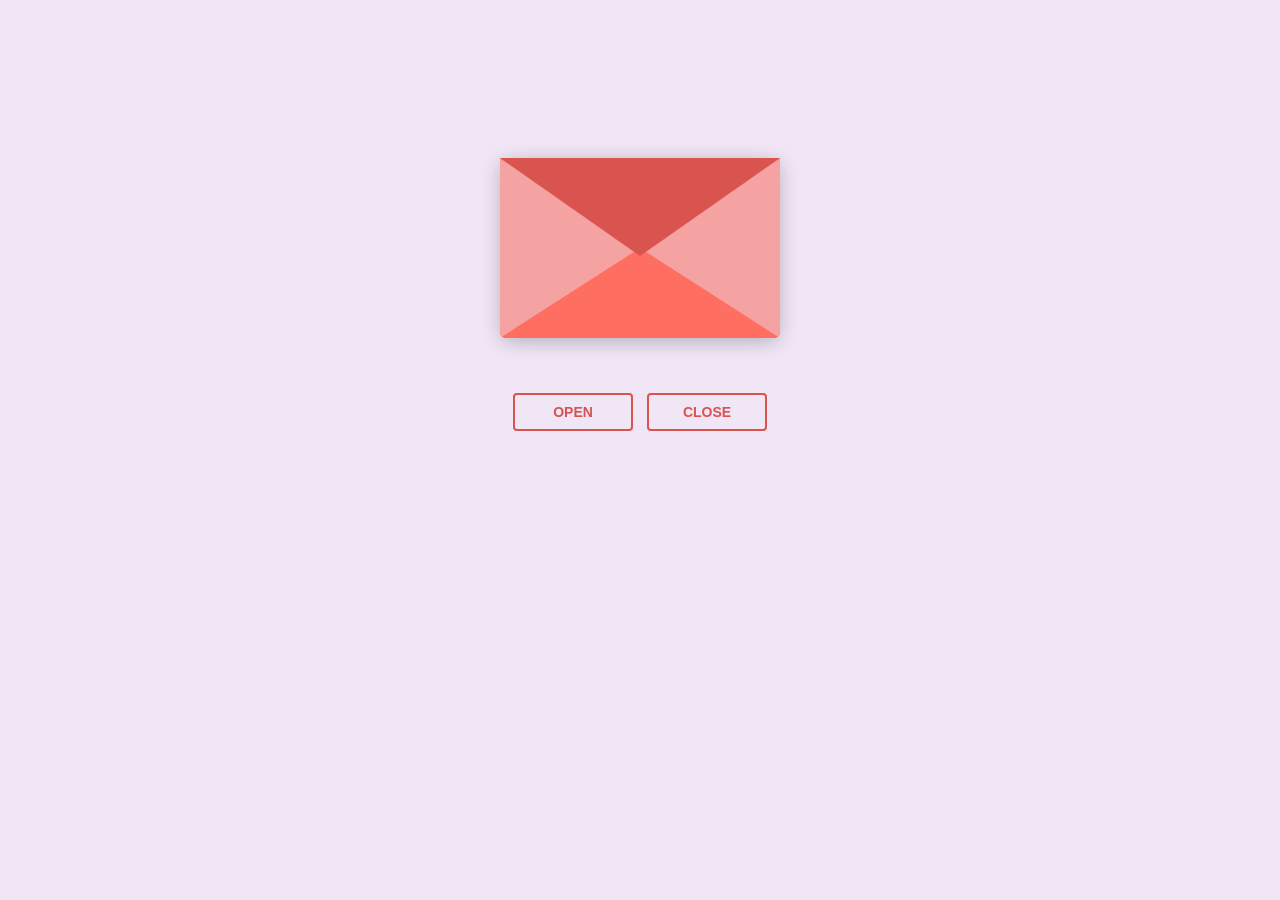
==== index.html @ cf6dc600 "Update index.html" ====
<!DOCTYPE html>
<html lang="en">
  <head>
    <meta charset="UTF-8" />
    <title>Sorry letter for Bala💓</title>
    <link rel="preconnect" href="https://fonts.googleapis.com" />
    <link rel="preconnect" href="https://fonts.gstatic.com" crossorigin />
    <link
      href="https://fonts.googleapis.com/css2?family=Dancing+Script:wght@400..700&display=swap"
      rel="stylesheet" />
    <link rel="stylesheet" href="style.css" />
  </head>
  <body>
    <!-- tiktok meowish -->
    <div class="envlope-wrapper">
      <div id="envelope" class="close">
        <div class="front flap"></div>
        <div class="front pocket"></div>
        <div class="letter">
          <div class="words line1">To: Mau</div>
          <div class="words line2">I didn't mean to hurt u😞</div>
          <div class="words line3">Please forgive me🥺</div>
          <div class="words line4">I'm sorry bala😘❤️</div>
        </div>
        <div class="hearts">
          <div class="heart a1"></div>
          <div class="heart a2"></div>
          <div class="heart a3"></div>
        </div>
      </div>
    </div>
    <div class="reset">
      <button id="open">Open</button>
      <button id="reset">Close</button>
    </div>

    <script src="https://cdnjs.cloudflare.com/ajax/libs/jquery/3.5.1/jquery.min.js"></script>
    <script src="script.js"></script>
  </body>
</html>
---- style.css ----
#envelope {
  position: relative;
  width: 280px;
  height: 180px;
  border-bottom-left-radius: 6px;
  border-bottom-right-radius: 6px;
  margin-left: auto;
  margin-right: auto;
  top: 150px;
  background-color: #d9534f; /* Warm romantic red */
  box-shadow: 0 4px 20px rgba(0, 0, 0, 0.2);
}

.front {
  position: absolute;
  width: 0;
  height: 0;
  z-index: 3;
}

.flap {
  border-left: 140px solid transparent;
  border-right: 140px solid transparent;
  border-bottom: 82px solid transparent;
  /* a little smaller */
  border-top: 98px solid #d9534f; /* Same romantic red */
  /* a little larger */
  transform-origin: top;
  pointer-events: none;
}

.pocket {
  border-left: 140px solid #f5a3a2; /* Soft pinkish red for the pocket */
  border-right: 140px solid #f5a3a2;
  border-bottom: 90px solid #ff6f61; /* Lighter romantic red */
  border-top: 90px solid transparent;
  border-bottom-left-radius: 6px;
  border-bottom-right-radius: 6px;
}

.letter {
  position: relative;
  background-color: #fff;
  width: 90%;
  margin-left: auto;
  margin-right: auto;
  height: 90%;
  top: 5%;
  border-radius: 6px;
  box-shadow: 0 2px 26px rgba(0, 0, 0, 0.12);
  font-family: "Dancing Script, cursive,Arial, sans-serif";
}

.letter:after {
  content: "";
  position: absolute;
  top: 0;
  bottom: 0;
  left: 0;
  right: 0;
}

.words {
  position: absolute;
  left: 10%;
  width: 80%;
  height: 14%;
  background-color: #ffe6e6; /* Light romantic tone */
}

.words.line1 {
  top: 10%;
  font-size: 0.5rem;
  width: 20%;
  height: 7%;
  font-size: 0.7rem;
}

.words.line2 {
  top: 30%;
  text-align: center;
  font-size: 1.1rem;
}

.words.line3 {
  top: 50%;
  font-size: 1.1rem;
  text-align: center;
}

.words.line4 {
  top: 70%;
  font-size: 1.1rem;
  text-align: center;
}

.open .flap {
  transform: rotateX(180deg);
  transition: transform 0.4s ease, z-index 0.6s;
  z-index: 1;
}

.close .flap {
  transform: rotateX(0deg);
  transition: transform 0.4s 0.6s ease, z-index 1s;
  z-index: 5;
}

.close .letter {
  transform: translateY(0px);
  transition: transform 0.4s ease, z-index 1s;
  z-index: 1;
}

.open .letter {
  transform: translateY(-100px);
  transition: transform 0.4s 0.6s ease, z-index 0.6s;
  z-index: 2;
}

.hearts {
  position: absolute;
  top: 90px;
  left: 0;
  right: 0;
  z-index: 2;
}

.heart {
  position: absolute;
  bottom: 0;
  right: 10%;
  pointer-events: none;
}

.heart:before,
.heart:after {
  position: absolute;
  content: "";
  left: 50px;
  top: 0;
  width: 50px;
  height: 80px;
  background: #e60073; /* Deep romantic pink */
  border-radius: 50px 50px 0 0;
  transform: rotate(-45deg);
  transform-origin: 0 100%;
  pointer-events: none;
}

.heart:after {
  left: 0;
  transform: rotate(45deg);
  transform-origin: 100% 100%;
}

.close .heart {
  opacity: 0;
  -webkit-animation: none;
  animation: none;
}

.a1 {
  left: 20%;
  transform: scale(0.6);
  opacity: 1;
  -webkit-animation: slideUp 4s linear 1, sideSway 2s ease-in-out 4 alternate;
  -moz-animation: slideUp 4s linear 1, sideSway 2s ease-in-out 4 alternate;
  -webkit-animation-fill-mode: forwards;
  animation-fill-mode: forwards;
  -webkit-animation-delay: 0.7s;
  animation-delay: 0.7s;
}

.a2 {
  left: 55%;
  transform: scale(1);
  opacity: 1;
  -webkit-animation: slideUp 5s linear 1, sideSway 4s ease-in-out 2 alternate;
  -moz-animation: slideUp 5s linear 1, sideSway 4s ease-in-out 2 alternate;
  -webkit-animation-fill-mode: forwards;
  animation-fill-mode: forwards;
  -webkit-animation-delay: 0.7s;
  animation-delay: 0.7s;
}

.a3 {
  left: 10%;
  transform: scale(0.8);
  opacity: 1;
  -webkit-animation: slideUp 7s linear 1, sideSway 2s ease-in-out 6 alternate;
  -moz-animation: slideUp 7s linear 1, sideSway 2s ease-in-out 6 alternate;
  -webkit-animation-fill-mode: forwards;
  animation-fill-mode: forwards;
  -webkit-animation-delay: 0.7s;
  animation-delay: 0.7s;
}

@-webkit-keyframes slideUp {
  0% {
    top: 0;
  }
  100% {
    top: -600px;
  }
}
@keyframes slideUp {
  0% {
    top: 0;
  }
  100% {
    top: -600px;
  }
}
@-webkit-keyframes sideSway {
  0% {
    margin-left: 0px;
  }
  100% {
    margin-left: 50px;
  }
}
@keyframes sideSway {
  0% {
    margin-left: 0px;
  }
  100% {
    margin-left: 50px;
  }
}
body {
  background-color: #f0e6f6; /* Soft lavender for a romantic, dreamy feel */
}

.envlope-wrapper {
  height: 380px;
}

.reset {
  text-align: center;
}

.reset button {
  font-weight: 800;
  font-style: normal;
  transition: all 0.1s linear;
  -webkit-appearance: none;
  background-color: transparent;
  border: solid 2px #d9534f;
  border-radius: 4px;
  color: #d9534f;
  display: inline-block;
  font-size: 14px;
  text-transform: uppercase;
  margin: 5px;
  padding: 10px;
  line-height: 1em;
  text-decoration: none;
  min-width: 120px;
  cursor: pointer;
}

.reset button:hover {
  background-color: #d9534f;
  color: #fff;
}
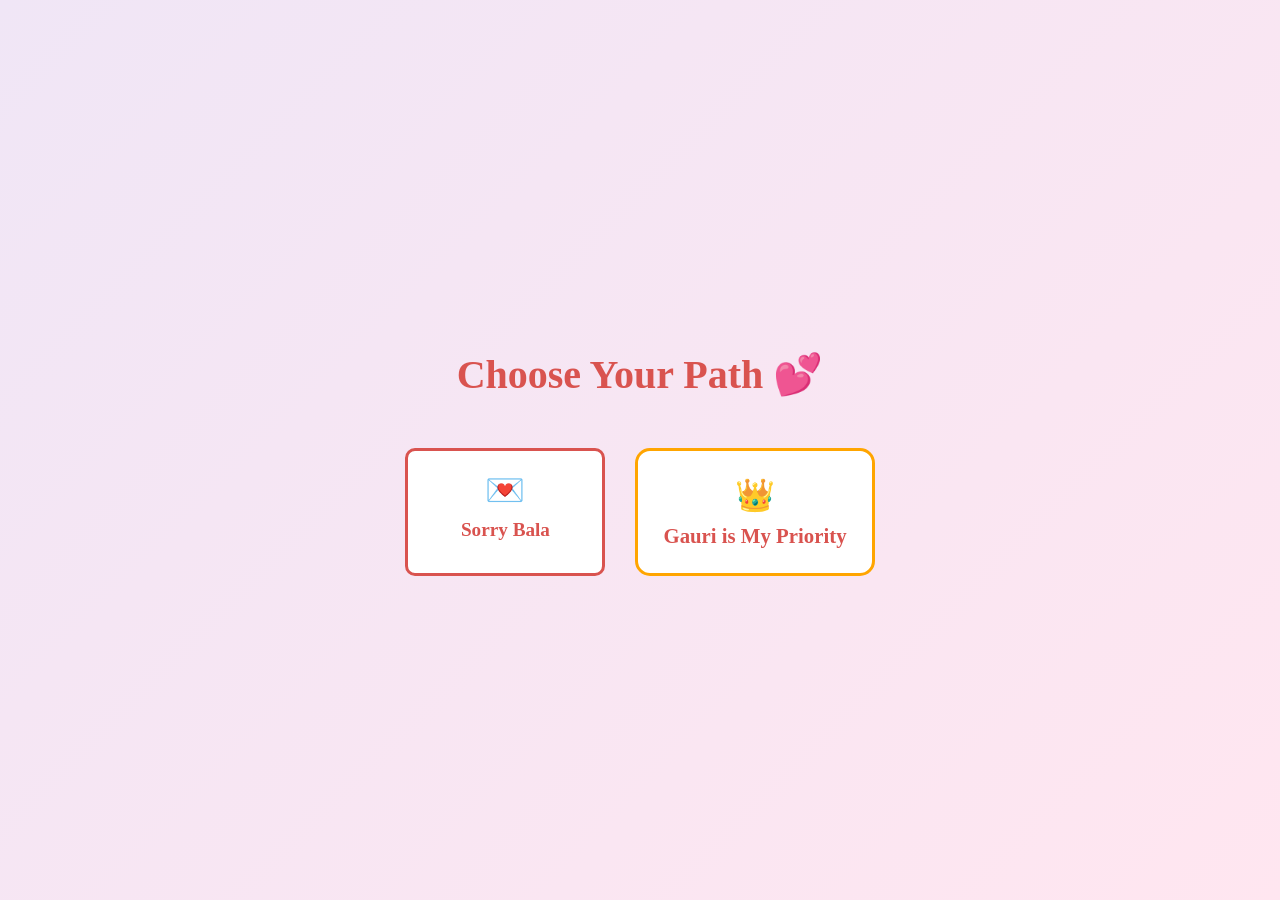
==== commit 8b662e4a: "Rename index .html to index.html" ====
--- a/index.html
+++ b/index.html
@@ -1,40 +1,112 @@
-<!DOCTYPE html>
-<html lang="en">
-  <head>
-    <meta charset="UTF-8" />
-    <title>Sorry letter for Bala💓</title>
-    <link rel="preconnect" href="https://fonts.googleapis.com" />
-    <link rel="preconnect" href="https://fonts.gstatic.com" crossorigin />
-    <link
-      href="https://fonts.googleapis.com/css2?family=Dancing+Script:wght@400..700&display=swap"
-      rel="stylesheet" />
-    <link rel="stylesheet" href="style.css" />
-  </head>
-  <body>
-    <!-- tiktok meowish -->
-    <div class="envlope-wrapper">
-      <div id="envelope" class="close">
-        <div class="front flap"></div>
-        <div class="front pocket"></div>
-        <div class="letter">
-          <div class="words line1">To: Mau</div>
-          <div class="words line2">I didn't mean to hurt u😞</div>
-          <div class="words line3">Please forgive me🥺</div>
-          <div class="words line4">I'm sorry bala😘❤️</div>
-        </div>
-        <div class="hearts">
-          <div class="heart a1"></div>
-          <div class="heart a2"></div>
-          <div class="heart a3"></div>
-        </div>
-      </div>
-    </div>
-    <div class="reset">
-      <button id="open">Open</button>
-      <button id="reset">Close</button>
-    </div>
-
-    <script src="https://cdnjs.cloudflare.com/ajax/libs/jquery/3.5.1/jquery.min.js"></script>
-    <script src="script.js"></script>
-  </body>
-</html>
+<!DOCTYPE html>
+<html lang="en">
+  <head>
+    <meta charset="UTF-8" />
+    <title>Sorry letter for Bala💓</title>
+    <link rel="preconnect" href="https://fonts.googleapis.com" />
+    <link rel="preconnect" href="https://fonts.gstatic.com" crossorigin />
+    <link href="https://fonts.googleapis.com/css2?family=Great+Vibes&display=swap" rel="stylesheet">
+    <link rel="stylesheet" href="style.css" />
+  </head>
+  <body>
+    <!-- SCREEN 1: INITIAL CHOICE SCREEN -->
+    <div id="choiceScreen" class="choice-screen active">
+      <div class="choice-container">
+        <h1 class="choice-title">Choose Your Path 💕</h1>
+        <div class="choice-buttons">
+          <button id="balaBtn" class="choice-btn bala-btn">
+            <span class="btn-emoji">💌</span>
+            <span class="btn-text">Sorry Bala</span>
+          </button>
+          <button id="gauriBtn" class="choice-btn gauri-btn">
+            <span class="btn-emoji">👑</span>
+            <span class="btn-text">Gauri is My Priority</span>
+          </button>
+        </div>
+      </div>
+    </div>
+
+    <!-- SCREEN 2: SORRY BALA - ENVELOPE SECTION (Original) -->
+    <div id="envelopeSection" class="envlope-wrapper" style="display: none;">
+      <div id="envelope" class="close">
+        <div class="front flap"></div>
+        <div class="front pocket"></div>
+        <div class="letter">
+          <div class="words line1">To: Mau</div>
+          <div class="words line2">I didn't mean to hurt u😞</div>
+          <div class="words line3">Please forgive me🥺</div>
+          <div class="words line4">I'm sorry bala😘❤️</div>
+        </div>
+        <div class="hearts">
+          <div class="heart a1"></div>
+          <div class="heart a2"></div>
+          <div class="heart a3"></div>
+        </div>
+      </div>
+    </div>
+
+    <div class="reset" id="resetSection" style="display: none;">
+      <button id="open">Open</button>
+      <button id="reset">Close</button>
+      <button id="backBtn">Back to Menu</button>
+    </div>
+
+    <!-- SCREEN 3: GAURI SECTION - LOVE BUTTONS SCREEN -->
+    <div id="gauriChoiceScreen" class="gauri-choice-screen" style="display: none;">
+      <div class="gauri-choice-container">
+        <button id="backFromGauri" class="back-btn">← Back</button>
+        <div class="gauri-message">
+          <h2>Which one do you choose? 😊</h2>
+        </div>
+        <div class="gauri-buttons">
+          <button id="howMuchLoveBtn" class="gauri-btn love-btn">
+            <span>How much I love you</span>
+            <span class="emoji">💕</span>
+          </button>
+          <button id="noSecondOptionBtn" class="gauri-btn no-option-btn">
+            <span>There is no second option</span>
+            <span class="emoji">❤️</span>
+            <span class="sub-text">cause I love you</span>
+          </button>
+        </div>
+      </div>
+    </div>
+
+    <!-- SCREEN 4: ROMANTIC TEXT WITH PICTURE -->
+    <div id="romanticScreen" class="romantic-screen" style="display: none;">
+      <button id="backFromRomantic" class="back-btn-romantic">← Back</button>
+      <div class="romantic-container">
+        <!-- ROMANTIC TEXT SECTION -->
+        <div id="romanticText" class="romantic-text">
+          <p class="text-line line-1">You mean everything to me 💫</p>
+          <p class="text-line line-2">Every moment with you is precious ✨</p>
+          <p class="text-line line-3">You light up my world 🌟</p>
+          <p class="text-line line-4">Forever is not enough time with you 💕</p>
+        </div>
+
+        <!-- PICTURE CONTAINER (Hidden until Dabao is clicked) -->
+        <div id="pictureSection" class="picture-section" style="display: none;">
+          <!-- ADD YOUR CLOUDINARY IMAGE URL HERE -->
+          <!-- Replace 'YOUR_CLOUDINARY_URL' with your actual URL -->
+          <!-- Example: https://res.cloudinary.com/your-cloud/image/upload/v1234567890/image.jpg -->
+          <img id="specialPicture" src="YOUR_CLOUDINARY_URL" alt="Special Picture" class="special-picture">
+          <div class="floating-hearts">
+            <span class="floating-heart">❤️</span>
+            <span class="floating-heart">💕</span>
+            <span class="floating-heart">💖</span>
+            <span class="floating-heart">❤️</span>
+            <span class="floating-heart">💕</span>
+          </div>
+        </div>
+      </div>
+
+      <!-- DABAO BUTTON -->
+      <div id="dabaoButtonContainer" class="dabao-container">
+        <button id="dabaoBtn" class="dabao-btn">Dabao 🎁</button>
+      </div>
+    </div>
+
+    <script src="https://cdnjs.cloudflare.com/ajax/libs/jquery/3.5.1/jquery.min.js"></script>
+    <script src="script.js"></script>
+  </body>
+</html>
--- a/style.css
+++ b/style.css
@@ -1,266 +1,673 @@
-#envelope {
-  position: relative;
-  width: 280px;
-  height: 180px;
-  border-bottom-left-radius: 6px;
-  border-bottom-right-radius: 6px;
-  margin-left: auto;
-  margin-right: auto;
-  top: 150px;
-  background-color: #d9534f; /* Warm romantic red */
-  box-shadow: 0 4px 20px rgba(0, 0, 0, 0.2);
-}
-
-.front {
-  position: absolute;
-  width: 0;
-  height: 0;
-  z-index: 3;
-}
-
-.flap {
-  border-left: 140px solid transparent;
-  border-right: 140px solid transparent;
-  border-bottom: 82px solid transparent;
-  /* a little smaller */
-  border-top: 98px solid #d9534f; /* Same romantic red */
-  /* a little larger */
-  transform-origin: top;
-  pointer-events: none;
-}
-
-.pocket {
-  border-left: 140px solid #f5a3a2; /* Soft pinkish red for the pocket */
-  border-right: 140px solid #f5a3a2;
-  border-bottom: 90px solid #ff6f61; /* Lighter romantic red */
-  border-top: 90px solid transparent;
-  border-bottom-left-radius: 6px;
-  border-bottom-right-radius: 6px;
-}
-
-.letter {
-  position: relative;
-  background-color: #fff;
-  width: 90%;
-  margin-left: auto;
-  margin-right: auto;
-  height: 90%;
-  top: 5%;
-  border-radius: 6px;
-  box-shadow: 0 2px 26px rgba(0, 0, 0, 0.12);
-  font-family: "Dancing Script, cursive,Arial, sans-serif";
-}
-
-.letter:after {
-  content: "";
-  position: absolute;
-  top: 0;
-  bottom: 0;
-  left: 0;
-  right: 0;
-}
-
-.words {
-  position: absolute;
-  left: 10%;
-  width: 80%;
-  height: 14%;
-  background-color: #ffe6e6; /* Light romantic tone */
-}
-
-.words.line1 {
-  top: 10%;
-  font-size: 0.5rem;
-  width: 20%;
-  height: 7%;
-  font-size: 0.7rem;
-}
-
-.words.line2 {
-  top: 30%;
-  text-align: center;
-  font-size: 1.1rem;
-}
-
-.words.line3 {
-  top: 50%;
-  font-size: 1.1rem;
-  text-align: center;
-}
-
-.words.line4 {
-  top: 70%;
-  font-size: 1.1rem;
-  text-align: center;
-}
-
-.open .flap {
-  transform: rotateX(180deg);
-  transition: transform 0.4s ease, z-index 0.6s;
-  z-index: 1;
-}
-
-.close .flap {
-  transform: rotateX(0deg);
-  transition: transform 0.4s 0.6s ease, z-index 1s;
-  z-index: 5;
-}
-
-.close .letter {
-  transform: translateY(0px);
-  transition: transform 0.4s ease, z-index 1s;
-  z-index: 1;
-}
-
-.open .letter {
-  transform: translateY(-100px);
-  transition: transform 0.4s 0.6s ease, z-index 0.6s;
-  z-index: 2;
-}
-
-.hearts {
-  position: absolute;
-  top: 90px;
-  left: 0;
-  right: 0;
-  z-index: 2;
-}
-
-.heart {
-  position: absolute;
-  bottom: 0;
-  right: 10%;
-  pointer-events: none;
-}
-
-.heart:before,
-.heart:after {
-  position: absolute;
-  content: "";
-  left: 50px;
-  top: 0;
-  width: 50px;
-  height: 80px;
-  background: #e60073; /* Deep romantic pink */
-  border-radius: 50px 50px 0 0;
-  transform: rotate(-45deg);
-  transform-origin: 0 100%;
-  pointer-events: none;
-}
-
-.heart:after {
-  left: 0;
-  transform: rotate(45deg);
-  transform-origin: 100% 100%;
-}
-
-.close .heart {
-  opacity: 0;
-  -webkit-animation: none;
-  animation: none;
-}
-
-.a1 {
-  left: 20%;
-  transform: scale(0.6);
-  opacity: 1;
-  -webkit-animation: slideUp 4s linear 1, sideSway 2s ease-in-out 4 alternate;
-  -moz-animation: slideUp 4s linear 1, sideSway 2s ease-in-out 4 alternate;
-  -webkit-animation-fill-mode: forwards;
-  animation-fill-mode: forwards;
-  -webkit-animation-delay: 0.7s;
-  animation-delay: 0.7s;
-}
-
-.a2 {
-  left: 55%;
-  transform: scale(1);
-  opacity: 1;
-  -webkit-animation: slideUp 5s linear 1, sideSway 4s ease-in-out 2 alternate;
-  -moz-animation: slideUp 5s linear 1, sideSway 4s ease-in-out 2 alternate;
-  -webkit-animation-fill-mode: forwards;
-  animation-fill-mode: forwards;
-  -webkit-animation-delay: 0.7s;
-  animation-delay: 0.7s;
-}
-
-.a3 {
-  left: 10%;
-  transform: scale(0.8);
-  opacity: 1;
-  -webkit-animation: slideUp 7s linear 1, sideSway 2s ease-in-out 6 alternate;
-  -moz-animation: slideUp 7s linear 1, sideSway 2s ease-in-out 6 alternate;
-  -webkit-animation-fill-mode: forwards;
-  animation-fill-mode: forwards;
-  -webkit-animation-delay: 0.7s;
-  animation-delay: 0.7s;
-}
-
-@-webkit-keyframes slideUp {
-  0% {
-    top: 0;
-  }
-  100% {
-    top: -600px;
-  }
-}
-@keyframes slideUp {
-  0% {
-    top: 0;
-  }
-  100% {
-    top: -600px;
-  }
-}
-@-webkit-keyframes sideSway {
-  0% {
-    margin-left: 0px;
-  }
-  100% {
-    margin-left: 50px;
-  }
-}
-@keyframes sideSway {
-  0% {
-    margin-left: 0px;
-  }
-  100% {
-    margin-left: 50px;
-  }
-}
-body {
-  background-color: #f0e6f6; /* Soft lavender for a romantic, dreamy feel */
-}
-
-.envlope-wrapper {
-  height: 380px;
-}
-
-.reset {
-  text-align: center;
-}
-
-.reset button {
-  font-weight: 800;
-  font-style: normal;
-  transition: all 0.1s linear;
-  -webkit-appearance: none;
-  background-color: transparent;
-  border: solid 2px #d9534f;
-  border-radius: 4px;
-  color: #d9534f;
-  display: inline-block;
-  font-size: 14px;
-  text-transform: uppercase;
-  margin: 5px;
-  padding: 10px;
-  line-height: 1em;
-  text-decoration: none;
-  min-width: 120px;
-  cursor: pointer;
-}
-
-.reset button:hover {
-  background-color: #d9534f;
-  color: #fff;
-}
+/* ===== ORIGINAL ENVELOPE STYLES (NO CHANGES) ===== */
+#envelope {
+  position: relative;
+  width: 280px;
+  height: 180px;
+  border-bottom-left-radius: 6px;
+  border-bottom-right-radius: 6px;
+  margin-left: auto;
+  margin-right: auto;
+  top: 150px;
+  background-color: #d9534f; /* Warm romantic red */
+  box-shadow: 0 4px 20px rgba(0, 0, 0, 0.2);
+}
+
+.front {
+  position: absolute;
+  width: 0;
+  height: 0;
+  z-index: 3;
+}
+
+.flap {
+  border-left: 140px solid transparent;
+  border-right: 140px solid transparent;
+  border-bottom: 82px solid transparent;
+  /* a little smaller */
+  border-top: 98px solid #d9534f; /* Same romantic red */
+  /* a little larger */
+  transform-origin: top;
+  pointer-events: none;
+}
+
+.pocket {
+  border-left: 140px solid #f5a3a2; /* Soft pinkish red for the pocket */
+  border-right: 140px solid #f5a3a2;
+  border-bottom: 90px solid #ff6f61; /* Lighter romantic red */
+  border-top: 90px solid transparent;
+  border-bottom-left-radius: 6px;
+  border-bottom-right-radius: 6px;
+}
+
+.letter {
+  position: relative;
+  background-color: #fff;
+  width: 90%;
+  margin-left: auto;
+  margin-right: auto;
+  height: 90%;
+  top: 5%;
+  border-radius: 6px;
+  box-shadow: 0 2px 26px rgba(0, 0, 0, 0.12);
+  font-family:"Great Vibes", cursive;
+}
+
+.letter:after {
+  content: "";
+  position: absolute;
+  top: 0;
+  bottom: 0;
+  left: 0;
+  right: 0;
+}
+
+.words {
+  position: absolute;
+  left: 10%;
+  width: 80%;
+  height: 14%;
+  background-color: #ffe6e6; /* Light romantic tone */
+  font-family: "Great Vibes", cursive;
+}
+
+.words.line1 {
+  top: 10%;
+  font-size: 0.5rem;
+  width: 20%;
+  height: 7%;
+  font-size: 0.7rem;
+}
+
+.words.line2 {
+  top: 30%;
+  text-align: center;
+  font-size: 1.1rem;
+}
+
+.words.line3 {
+  top: 50%;
+  font-size: 1.1rem;
+  text-align: center;
+}
+
+.words.line4 {
+  top: 70%;
+  font-size: 1.1rem;
+  text-align: center;
+}
+
+.open .flap {
+  transform: rotateX(180deg);
+  transition: transform 0.4s ease, z-index 0.6s;
+  z-index: 1;
+}
+
+.close .flap {
+  transform: rotateX(0deg);
+  transition: transform 0.4s 0.6s ease, z-index 1s;
+  z-index: 5;
+}
+
+.close .letter {
+  transform: translateY(0px);
+  transition: transform 0.4s ease, z-index 1s;
+  z-index: 1;
+}
+
+.open .letter {
+  transform: translateY(-100px);
+  transition: transform 0.4s 0.6s ease, z-index 0.6s;
+  z-index: 2;
+}
+
+.hearts {
+  position: absolute;
+  top: 90px;
+  left: 0;
+  right: 0;
+  z-index: 2;
+}
+
+.heart {
+  position: absolute;
+  bottom: 0;
+  right: 10%;
+  pointer-events: none;
+}
+
+.heart:before,
+.heart:after {
+  position: absolute;
+  content: "";
+  left: 50px;
+  top: 0;
+  width: 50px;
+  height: 80px;
+  background: #e60073; /* Deep romantic pink */
+  border-radius: 50px 50px 0 0;
+  transform: rotate(-45deg);
+  transform-origin: 0 100%;
+  pointer-events: none;
+}
+
+.heart:after {
+  left: 0;
+  transform: rotate(45deg);
+  transform-origin: 100% 100%;
+}
+
+.close .heart {
+  opacity: 0;
+  -webkit-animation: none;
+  animation: none;
+}
+
+.a1 {
+  left: 20%;
+  transform: scale(0.6);
+  opacity: 1;
+  -webkit-animation: slideUp 4s linear 1, sideSway 2s ease-in-out 4 alternate;
+  -moz-animation: slideUp 4s linear 1, sideSway 2s ease-in-out 4 alternate;
+  -webkit-animation-fill-mode: forwards;
+  animation-fill-mode: forwards;
+  -webkit-animation-delay: 0.7s;
+  animation-delay: 0.7s;
+}
+
+.a2 {
+  left: 55%;
+  transform: scale(1);
+  opacity: 1;
+  -webkit-animation: slideUp 5s linear 1, sideSway 4s ease-in-out 2 alternate;
+  -moz-animation: slideUp 5s linear 1, sideSway 4s ease-in-out 2 alternate;
+  -webkit-animation-fill-mode: forwards;
+  animation-fill-mode: forwards;
+  -webkit-animation-delay: 0.7s;
+  animation-delay: 0.7s;
+}
+
+.a3 {
+  left: 10%;
+  transform: scale(0.8);
+  opacity: 1;
+  -webkit-animation: slideUp 7s linear 1, sideSway 2s ease-in-out 6 alternate;
+  -moz-animation: slideUp 7s linear 1, sideSway 2s ease-in-out 6 alternate;
+  -webkit-animation-fill-mode: forwards;
+  animation-fill-mode: forwards;
+  -webkit-animation-delay: 0.7s;
+  animation-delay: 0.7s;
+}
+
+@-webkit-keyframes slideUp {
+  0% {
+    top: 0;
+  }
+  100% {
+    top: -600px;
+  }
+}
+@keyframes slideUp {
+  0% {
+    top: 0;
+  }
+  100% {
+    top: -600px;
+  }
+}
+@-webkit-keyframes sideSway {
+  0% {
+    margin-left: 0px;
+  }
+  100% {
+    margin-left: 50px;
+  }
+}
+@keyframes sideSway {
+  0% {
+    margin-left: 0px;
+  }
+  100% {
+    margin-left: 50px;
+  }
+}
+
+body {
+  background-color: #f0e6f6; /* Soft lavender for a romantic, dreamy feel */
+  margin: 0;
+  padding: 0;
+  font-family: "Great Vibes", cursive;
+}
+
+.envlope-wrapper {
+  height: 380px;
+}
+
+.reset {
+  text-align: center;
+}
+
+.reset button {
+  font-weight: 800;
+  font-style: normal;
+  transition: all 0.1s linear;
+  -webkit-appearance: none;
+  background-color: transparent;
+  border: solid 2px #d9534f;
+  border-radius: 4px;
+  color: #d9534f;
+  display: inline-block;
+  font-size: 14px;
+  text-transform: uppercase;
+  margin: 5px;
+  padding: 10px;
+  line-height: 1em;
+  text-decoration: none;
+  min-width: 120px;
+  cursor: pointer;
+}
+
+.reset button:hover {
+  background-color: #d9534f;
+  color: #fff;
+}
+
+/* ===== NEW CHOICE SCREEN STYLES ===== */
+.choice-screen {
+  position: fixed;
+  top: 0;
+  left: 0;
+  right: 0;
+  bottom: 0;
+  background: linear-gradient(135deg, #f0e6f6 0%, #ffe6f0 100%);
+  display: flex;
+  align-items: center;
+  justify-content: center;
+  z-index: 1000;
+  opacity: 1;
+  transition: opacity 0.3s ease;
+}
+
+.choice-screen.hidden {
+  opacity: 0;
+  pointer-events: none;
+  display: none;
+}
+
+.choice-container {
+  text-align: center;
+  padding: 40px;
+}
+
+.choice-title {
+  font-size: 2.5rem;
+  color: #d9534f;
+  margin-bottom: 50px;
+  font-family: "Great Vibes", cursive;
+  animation: titleFloat 2s ease-in-out infinite;
+}
+
+@keyframes titleFloat {
+  0%, 100% { transform: translateY(0px); }
+  50% { transform: translateY(-10px); }
+}
+
+.choice-buttons {
+  display: flex;
+  gap: 30px;
+  flex-wrap: wrap;
+  justify-content: center;
+}
+
+.choice-btn {
+  padding: 20px 30px;
+  font-size: 1.2rem;
+  border: 3px solid #d9534f;
+  border-radius: 10px;
+  cursor: pointer;
+  transition: all 0.3s ease;
+  background-color: white;
+  font-family: "Great Vibes", cursive;
+  display: flex;
+  flex-direction: column;
+  align-items: center;
+  gap: 10px;
+  min-width: 200px;
+}
+
+.choice-btn:hover {
+  transform: translateY(-5px);
+  box-shadow: 0 8px 20px rgba(217, 83, 79, 0.3);
+  background-color: #f5e6e6;
+}
+
+.choice-btn .btn-text {
+  color: #d9534f;
+  font-weight: bold;
+}
+
+.choice-btn .btn-emoji {
+  font-size: 2rem;
+}
+
+.bala-btn:hover {
+  border-color: #c74a47;
+}
+
+.gauri-btn:hover {
+  border-color: #ffa500;
+}
+
+/* ===== GAURI CHOICE SCREEN STYLES ===== */
+.gauri-choice-screen {
+  position: fixed;
+  top: 0;
+  left: 0;
+  right: 0;
+  bottom: 0;
+  background: linear-gradient(135deg, #fff9e6 0%, #ffe6cc 100%);
+  display: flex;
+  align-items: center;
+  justify-content: center;
+  z-index: 999;
+  overflow-y: auto;
+}
+
+.gauri-choice-container {
+  background: white;
+  padding: 50px;
+  border-radius: 20px;
+  max-width: 600px;
+  box-shadow: 0 20px 60px rgba(0, 0, 0, 0.15);
+  position: relative;
+  text-align: center;
+}
+
+.back-btn {
+  position: absolute;
+  top: 20px;
+  left: 20px;
+  background: transparent;
+  border: 2px solid #ffa500;
+  color: #ffa500;
+  padding: 8px 15px;
+  border-radius: 5px;
+  cursor: pointer;
+  font-family: "Great Vibes", cursive;
+  font-size: 1rem;
+  transition: all 0.3s ease;
+}
+
+.back-btn:hover {
+  background: #ffa500;
+  color: white;
+  transform: scale(1.05);
+}
+
+.gauri-message h2 {
+  color: #ffa500;
+  font-size: 2.2rem;
+  margin: 0 0 40px 0;
+  font-family: "Great Vibes", cursive;
+}
+
+.gauri-buttons {
+  display: flex;
+  flex-direction: column;
+  gap: 20px;
+}
+
+.gauri-btn {
+  padding: 25px;
+  border: 3px solid #ffa500;
+  border-radius: 15px;
+  background-color: white;
+  color: #ffa500;
+  font-family: "Great Vibes", cursive;
+  font-size: 1.3rem;
+  font-weight: bold;
+  cursor: pointer;
+  transition: all 0.3s ease;
+  display: flex;
+  flex-direction: column;
+  align-items: center;
+  gap: 10px;
+  position: relative;
+}
+
+.gauri-btn:hover {
+  transform: translateY(-5px);
+  box-shadow: 0 10px 30px rgba(255, 165, 0, 0.3);
+  background-color: #fff9e6;
+}
+
+.gauri-btn .emoji {
+  font-size: 2rem;
+}
+
+.gauri-btn .sub-text {
+  font-size: 0.9rem;
+  opacity: 0.8;
+}
+
+.love-btn {
+  border-color: #ff1493;
+}
+
+.love-btn:hover {
+  border-color: #ff1493;
+  box-shadow: 0 10px 30px rgba(255, 20, 147, 0.3);
+}
+
+.no-option-btn {
+  border-color: #dc143c;
+}
+
+.no-option-btn:hover {
+  border-color: #dc143c;
+  box-shadow: 0 10px 30px rgba(220, 20, 60, 0.3);
+}
+
+/* ===== ROMANTIC SCREEN STYLES ===== */
+.romantic-screen {
+  position: fixed;
+  top: 0;
+  left: 0;
+  right: 0;
+  bottom: 0;
+  background: linear-gradient(135deg, #fff0f5 0%, #ffe4e1 100%);
+  display: flex;
+  flex-direction: column;
+  align-items: center;
+  justify-content: center;
+  z-index: 998;
+  overflow-y: auto;
+  padding: 20px;
+}
+
+.back-btn-romantic {
+  position: absolute;
+  top: 20px;
+  left: 20px;
+  background: transparent;
+  border: 2px solid #ff1493;
+  color: #ff1493;
+  padding: 8px 15px;
+  border-radius: 5px;
+  cursor: pointer;
+  font-family: "Great Vibes", cursive;
+  font-size: 1rem;
+  transition: all 0.3s ease;
+  z-index: 10;
+}
+
+.back-btn-romantic:hover {
+  background: #ff1493;
+  color: white;
+}
+
+.romantic-container {
+  background: white;
+  padding: 50px;
+  border-radius: 20px;
+  max-width: 600px;
+  box-shadow: 0 20px 60px rgba(0, 0, 0, 0.15);
+  text-align: center;
+  position: relative;
+  min-height: 400px;
+}
+
+.romantic-text {
+  position: relative;
+  z-index: 5;
+}
+
+.text-line {
+  font-size: 1.5rem;
+  color: #ff1493;
+  margin: 20px 0;
+  opacity: 0;
+  animation: fadeInUp 0.8s ease forwards;
+  font-family: "Great Vibes", cursive;
+}
+
+.text-line.line-1 {
+  animation-delay: 0s;
+}
+
+.text-line.line-2 {
+  animation-delay: 0.5s;
+}
+
+.text-line.line-3 {
+  animation-delay: 1s;
+}
+
+.text-line.line-4 {
+  animation-delay: 1.5s;
+}
+
+@keyframes fadeInUp {
+  from {
+    opacity: 0;
+    transform: translateY(20px);
+  }
+  to {
+    opacity: 1;
+    transform: translateY(0);
+  }
+}
+
+/* PICTURE SECTION */
+.picture-section {
+  position: relative;
+  margin-top: 30px;
+  animation: fadeInUp 0.8s ease forwards;
+}
+
+.special-picture {
+  width: 100%;
+  max-height: 300px;
+  border-radius: 10px;
+  object-fit: cover;
+  box-shadow: 0 10px 30px rgba(0, 0, 0, 0.2);
+}
+
+.floating-hearts {
+  position: relative;
+  height: 350px;
+  pointer-events: none;
+}
+
+.floating-heart {
+  position: absolute;
+  font-size: 2rem;
+  animation: float 4s ease-in-out infinite;
+  opacity: 0.8;
+}
+
+.floating-heart:nth-child(1) {
+  left: 10%;
+  top: 50px;
+  animation-delay: 0s;
+  animation-duration: 5s;
+}
+
+.floating-heart:nth-child(2) {
+  left: 20%;
+  top: 100px;
+  animation-delay: 0.5s;
+  animation-duration: 6s;
+}
+
+.floating-heart:nth-child(3) {
+  left: 40%;
+  top: 20px;
+  animation-delay: 1s;
+  animation-duration: 5.5s;
+}
+
+.floating-heart:nth-child(4) {
+  right: 15%;
+  top: 80px;
+  animation-delay: 0.7s;
+  animation-duration: 6s;
+}
+
+.floating-heart:nth-child(5) {
+  right: 5%;
+  top: 150px;
+  animation-delay: 1.2s;
+  animation-duration: 5.5s;
+}
+
+@keyframes float {
+  0%, 100% {
+    transform: translateY(0px) translateX(0px);
+    opacity: 0.8;
+  }
+  25% {
+    transform: translateY(-20px) translateX(10px);
+    opacity: 1;
+  }
+  50% {
+    transform: translateY(-40px) translateX(-10px);
+    opacity: 0.8;
+  }
+  75% {
+    transform: translateY(-20px) translateX(15px);
+    opacity: 1;
+  }
+  100% {
+    transform: translateY(0px) translateX(0px);
+    opacity: 0.8;
+  }
+}
+
+/* DABAO BUTTON */
+.dabao-container {
+  margin-top: 40px;
+  text-align: center;
+}
+
+.dabao-btn {
+  background: linear-gradient(135deg, #ff1493, #ff69b4);
+  color: white;
+  border: none;
+  padding: 15px 40px;
+  font-size: 1.3rem;
+  border-radius: 50px;
+  cursor: pointer;
+  font-family: "Great Vibes", cursive;
+  font-weight: bold;
+  transition: all 0.3s ease;
+  box-shadow: 0 5px 15px rgba(255, 20, 147, 0.3);
+}
+
+.dabao-btn:hover {
+  transform: translateY(-3px);
+  box-shadow: 0 10px 25px rgba(255, 20, 147, 0.5);
+}
+
+.dabao-btn:active {
+  transform: translateY(-1px);
+}
